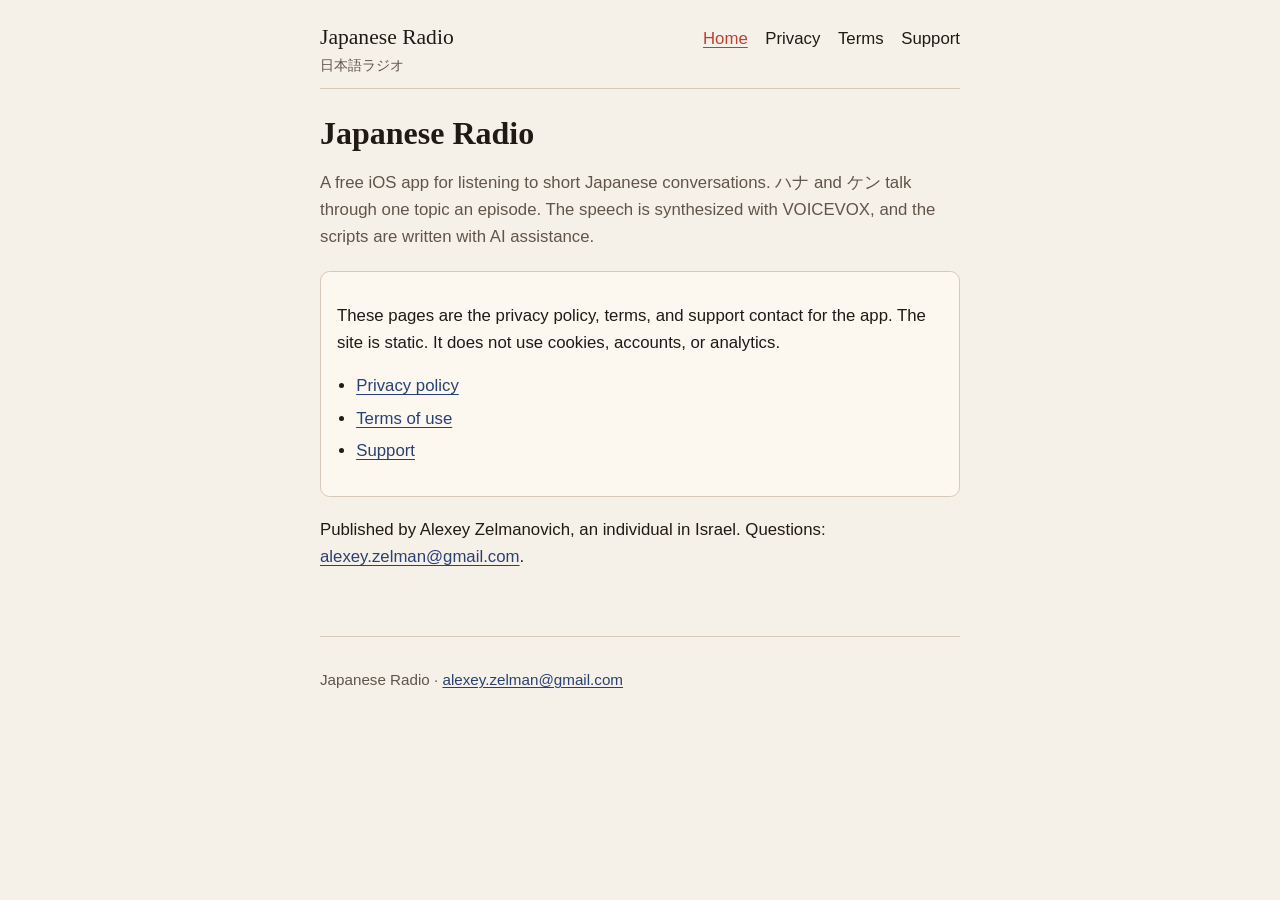
==== index.html @ 1e4555e2 "Add the Japanese Radio legal and support pages. Publish the reviewed static site at the repository r" ====
<!DOCTYPE html>
<html lang="en">
<head>
  <meta charset="utf-8">
  <meta name="viewport" content="width=device-width, initial-scale=1">
  <meta name="color-scheme" content="light dark">
  <title>Japanese Radio</title>
  <meta name="description" content="Privacy policy, terms of use, and support for the Japanese Radio iOS app.">
  <link rel="stylesheet" href="style.css">
  <link rel="icon" href="favicon.svg" type="image/svg+xml">
</head>
<body>
  <a class="skip" href="#content">Skip to content</a>
  <header class="site-header">
    <a class="brand" href="index.html">Japanese Radio <span>日本語ラジオ</span></a>
    <nav aria-label="Pages">
      <a href="index.html" aria-current="page">Home</a>
      <a href="privacy.html">Privacy</a>
      <a href="terms.html">Terms</a>
      <a href="support.html">Support</a>
    </nav>
  </header>
  <main id="content">
    <h1>Japanese Radio</h1>
    <p class="lede">A free iOS app for listening to short Japanese conversations. ハナ and ケン talk through one topic an episode. The speech is synthesized with VOICEVOX, and the scripts are written with AI assistance.</p>
    <div class="card">
      <p>These pages are the privacy policy, terms, and support contact for the app. The site is static. It does not use cookies, accounts, or analytics.</p>
      <ul>
        <li><a href="privacy.html">Privacy policy</a></li>
        <li><a href="terms.html">Terms of use</a></li>
        <li><a href="support.html">Support</a></li>
      </ul>
    </div>
    <p>Published by Alexey Zelmanovich, an individual in Israel. Questions: <a href="mailto:alexey.zelman@gmail.com">alexey.zelman@gmail.com</a>.</p>
  </main>
  <footer class="site-footer">
    <p>Japanese Radio · <a href="mailto:alexey.zelman@gmail.com">alexey.zelman@gmail.com</a></p>
  </footer>
</body>
</html>
---- style.css ----
:root {
  color-scheme: light dark;
  --paper: #f6f1e8;
  --ink: #1f1a14;
  --secondary: #615449;
  --vermilion: #ba4033;
  --indigo: #294073;
  --line: #d6c9b8;
  --card: #fcf8f0;
  --max: 40rem;
}

@media (prefers-color-scheme: dark) {
  :root {
    --paper: #171411;
    --ink: #f5ede0;
    --secondary: #b8ab99;
    --vermilion: #e8735c;
    --indigo: #a3bdeb;
    --line: #3d362e;
    --card: #241f1b;
  }
}

* { box-sizing: border-box; }

html { scroll-behavior: smooth; }

body {
  margin: 0;
  background: var(--paper);
  color: var(--ink);
  font-family: -apple-system, BlinkMacSystemFont, "Segoe UI", Helvetica, Arial, sans-serif;
  font-size: 1.05rem;
  line-height: 1.6;
}

a {
  color: var(--indigo);
  text-underline-offset: 0.15em;
}

a:hover { color: var(--vermilion); }

.skip {
  position: absolute;
  left: 0.5rem;
  top: -3rem;
  background: var(--card);
  color: var(--ink);
  padding: 0.4rem 0.7rem;
  border: 1px solid var(--line);
}

.skip:focus { top: 0.5rem; }

.site-header,
.site-footer,
main {
  width: min(var(--max), calc(100% - 2rem));
  margin-inline: auto;
}

.site-header {
  display: flex;
  flex-wrap: wrap;
  align-items: baseline;
  justify-content: space-between;
  gap: 0.75rem 1.5rem;
  padding: 1.25rem 0 0.75rem;
  border-bottom: 1px solid var(--line);
}

.brand {
  color: var(--ink);
  font-family: Georgia, "Iowan Old Style", Palatino, "Palatino Linotype", serif;
  font-size: 1.35rem;
  text-decoration: none;
}

.brand span {
  display: block;
  color: var(--secondary);
  font-family: -apple-system, BlinkMacSystemFont, "Segoe UI", Helvetica, Arial, sans-serif;
  font-size: 0.85rem;
}

.site-header nav {
  display: flex;
  flex-wrap: wrap;
  gap: 0.75rem 1.1rem;
}

.site-header nav a {
  color: var(--ink);
  text-decoration: none;
}

.site-header nav a[aria-current="page"] {
  color: var(--vermilion);
  text-decoration: underline;
}

main { padding: 1.5rem 0 3rem; }

h1, h2 {
  font-family: Georgia, "Iowan Old Style", Palatino, "Palatino Linotype", serif;
  font-weight: 600;
  line-height: 1.25;
}

h1 { font-size: 2rem; margin: 0 0 0.4rem; }

h2 {
  font-size: 1.35rem;
  margin: 2rem 0 0.4rem;
}

.lede, .meta { color: var(--secondary); }

.meta { margin-top: 0; }

.card {
  background: var(--card);
  border: 1px solid var(--line);
  border-radius: 0.6rem;
  padding: 0.9rem 1rem;
  margin: 1.25rem 0;
}

ul, ol { padding-left: 1.2rem; }

li + li { margin-top: 0.35rem }

.site-footer {
  border-top: 1px solid var(--line);
  padding: 1rem 0 2rem;
  color: var(--secondary);
  font-size: 0.95rem;
}

dt { font-weight: 650; margin-top: 1.1rem; }

dd { margin: 0.2rem 0 0; }
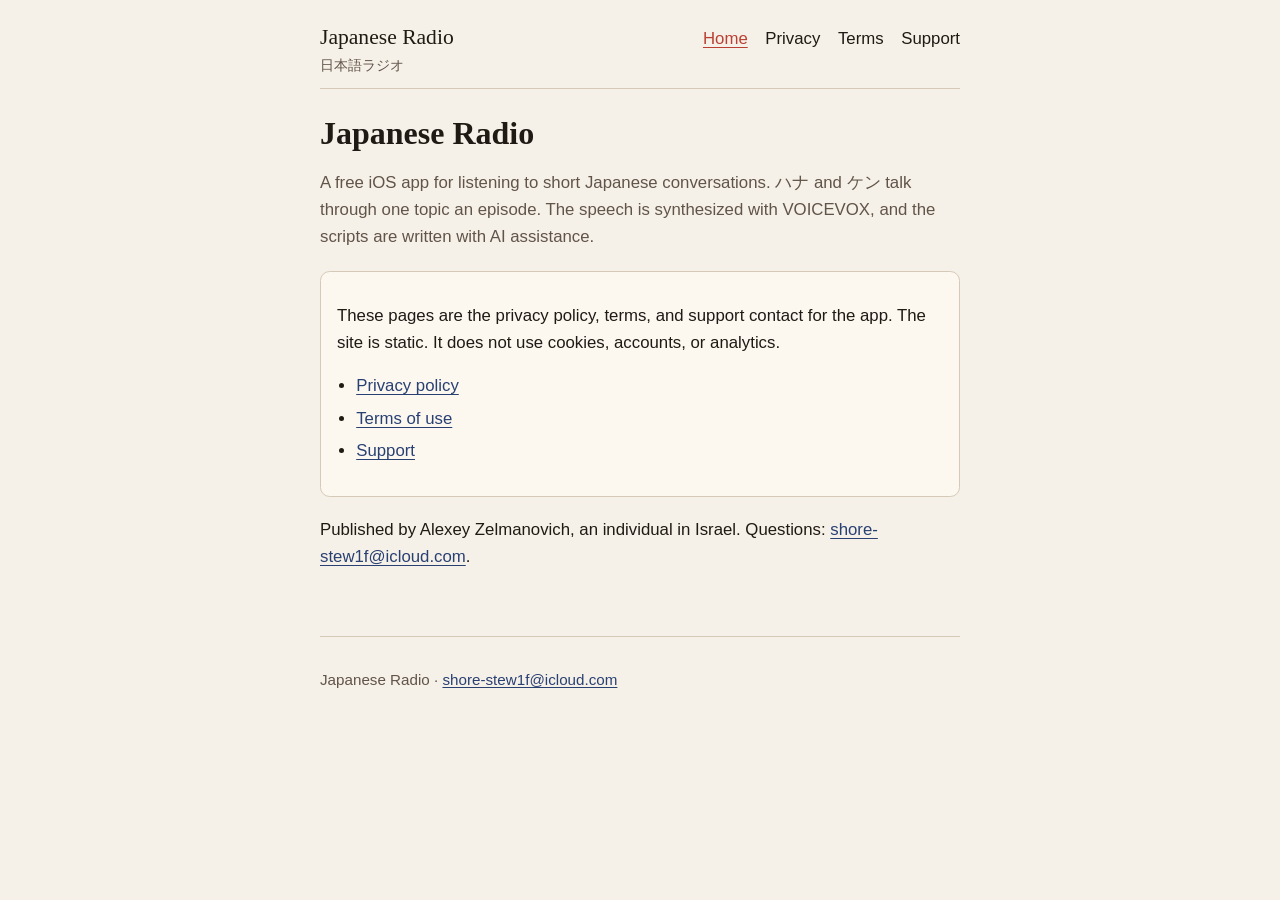
==== commit 6bef0b2f: "Replace the public contact email with the iCloud Hide My Email address. Co-authored-by: Alexei Zelma" ====
--- a/index.html
+++ b/index.html
@@ -31,10 +31,10 @@
         <li><a href="support.html">Support</a></li>
       </ul>
     </div>
-    <p>Published by Alexey Zelmanovich, an individual in Israel. Questions: <a href="mailto:alexey.zelman@gmail.com">alexey.zelman@gmail.com</a>.</p>
+    <p>Published by Alexey Zelmanovich, an individual in Israel. Questions: <a href="mailto:shore-stew1f@icloud.com">shore-stew1f@icloud.com</a>.</p>
   </main>
   <footer class="site-footer">
-    <p>Japanese Radio · <a href="mailto:alexey.zelman@gmail.com">alexey.zelman@gmail.com</a></p>
+    <p>Japanese Radio · <a href="mailto:shore-stew1f@icloud.com">shore-stew1f@icloud.com</a></p>
   </footer>
 </body>
 </html>
